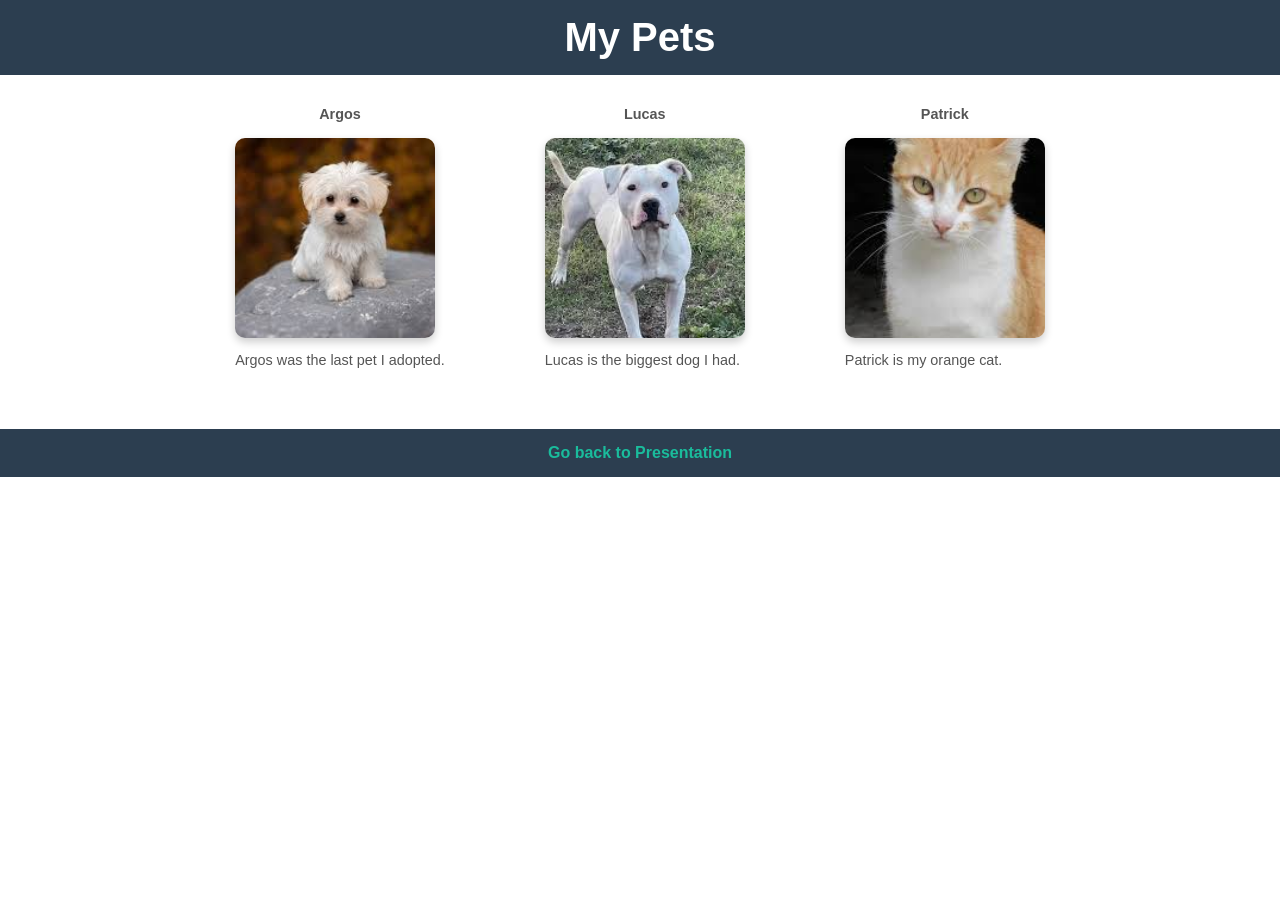
==== mascotas.html @ 9faec73c "update" ====
<!DOCTYPE html>
<html lang="en">
<head>
    <meta charset="UTF-8">
    <meta name="viewport" content="width=device-width, initial-scale=1.0">
    <title>Mis Mascotas</title>
    <link rel="stylesheet" href="styles.css">
</head>
<body>
    <header>
        <h1>My Pets</h1>
    </header>
    <section class="pets">
        <article class="argos">
            <figure class="container">
                <p><h2>Argos</h2></p>
                <img src="imgs/Argos.jpeg">
                <figcaption>Argos was the last pet I adopted. </figcaption>
            </figure>
        </article>
        <article>
            <figure class="container">
                <p><h2>Lucas</h2></p>
                <img src="imgs/Lucas.jpeg">
                <figcaption>Lucas is the biggest dog I had. </figcaption>

            </figure>
        </article>
        <article>
            <figure class="container">
                <p><h2>Patrick</h2></p>
                <img src="imgs/Patrick.jpeg">
                <figcaption>Patrick is my orange cat. </figcaption>
            </figure>
        </article>
    </section>

    <footer>
        <a href="index.html">Go back to Presentation</a>
    </footer>
</body>
</html>
---- styles.css ----
body {
  font-family: Arial, sans-serif;
  margin: 0;
}

header {
  background-color: #2c3e50;
  color: white;
  padding: 15px;
  text-align: center;
}

h1 {
    font-size: 2.5rem;   /* más grande */
    margin: 0;
    text-align: center;
    
}
.here{
    display: flex;          /* las pone en fila */
    gap: 20px;
    justify-content: center;
    flex-wrap: wrap; 
    background-color: #ecf0f1;
    padding: 20px;
    text-align: center;
    margin: 0;
}
span {
  
  background-color: #ecf0f1;
}

section {
  background: white;
  margin-bottom: 20px;
  padding: 15px;
  border-radius: 8px;
}

a {
  color: #2980b9;
}

a:hover {
  color: #e74c3c;
}

img {
  border-radius: 10px;
  box-shadow: 0 4px 8px rgba(0,0,0,0.2);
}

a {
  color: #2980b9;
  text-decoration: none;
}

a:hover {
  color: #e74c3c;
  text-decoration: underline;
}

.pets {
  display: flex;          /* las pone en fila */
  gap: 20px;
  justify-content: center;
  flex-wrap: wrap;        /* baja si no caben */
}
.pets img {
  width: 200px;
  height: 200px;
  object-fit: cover;     /* evita que se deformen */
  border-radius: 10px;
}


button{
    background-color: #2c3e50;  /* mismo estilo que header */
  color: white;
  text-align: center;
  padding: 15px;
  margin-top: 30px;
}

.pets figcaption {
    display: flex;
    text-align:justify;
    margin-top: 10px;
    font-size: .9rem;
    color: #555;
    flex-wrap: wrap
}
h2{
    text-align: center;
    margin-top: 10px;
    font-size: 0.9rem;
    color: #555;
}

footer {
  background-color: #2c3e50;  /* mismo estilo que header */
  color: white;
  text-align: center;
  padding: 15px;
  margin-top: 30px;
}
footer a {
  color: #1abc9c;
  text-decoration: none;
  font-weight: bold;
}

footer a:hover {
  color: #16a085;
  text-decoration: underline;
}
.contact{
    background-color: #2c3e50;
    text-align: center;
    padding: 11px;
}
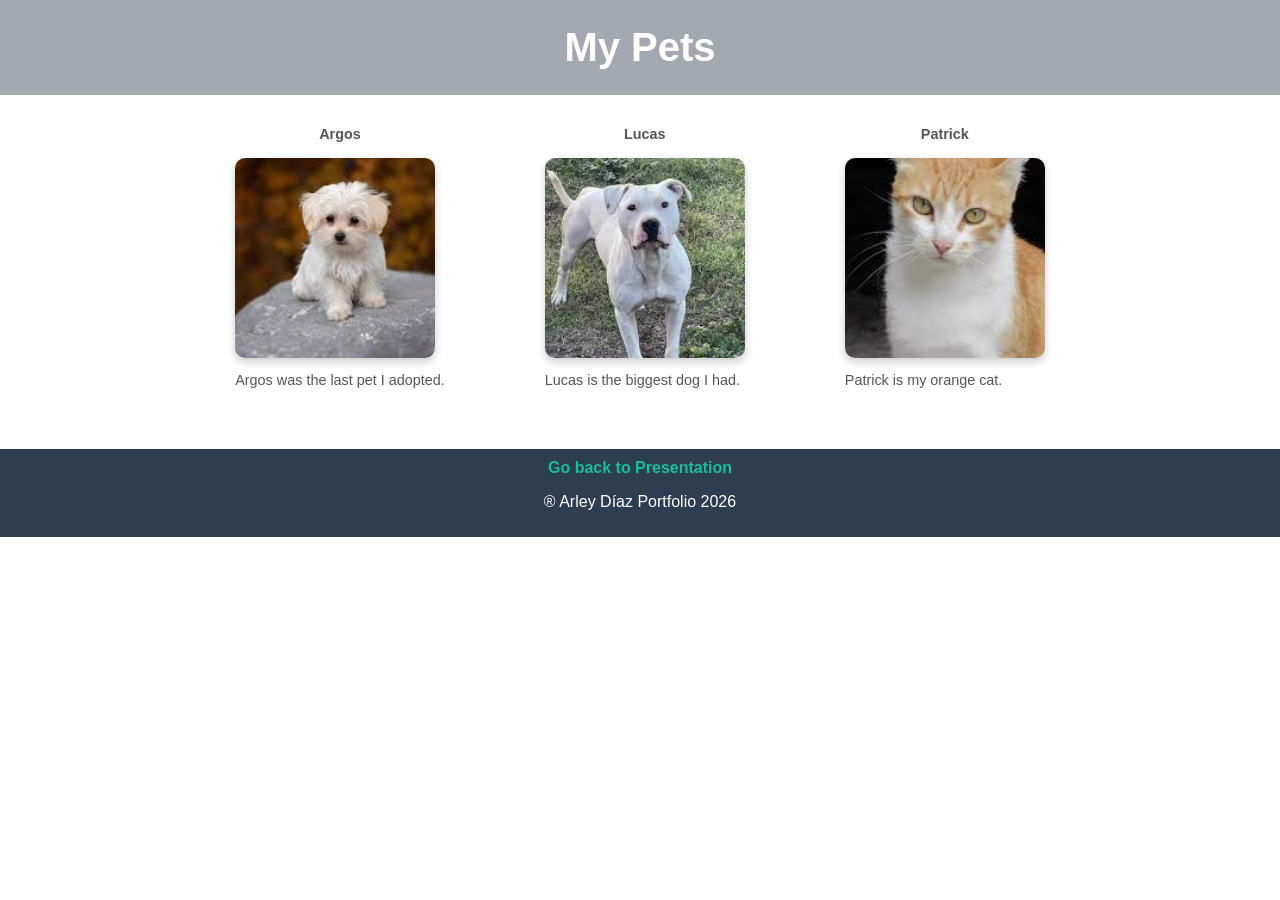
==== commit 151e7c98: "update" ====
--- a/mascotas.html
+++ b/mascotas.html
@@ -33,10 +33,12 @@
                 <figcaption>Patrick is my orange cat. </figcaption>
             </figure>
         </article>
+        
     </section>
 
     <footer>
         <a href="index.html">Go back to Presentation</a>
+        <p>&reg; Arley Díaz Portfolio 2026</p>
     </footer>
 </body>
 </html>
--- a/styles.css
+++ b/styles.css
@@ -1,34 +1,59 @@
+*{
+  background-color: w;
+}
+
 body {
   font-family: Arial, sans-serif;
   margin: 0;
+  box-sizing: border-box;
+  padding: 0;
 }
 
 header {
-  background-color: #2c3e50;
+  background-color: #a2a9b1;
   color: white;
-  padding: 15px;
+  padding: 10px;
   text-align: center;
+  list-style: none;
+}
+
+.contact{
+    background-color: #5d6d7e;
+    text-align: center;
+    padding: 10px ;
+    border: 5px solid #1c2470;
+    margin: 100px;
+    font-weight: bold;
+    color: #180303;
+  }
+.sect {
+  background-color: #c8cccf;
+  text-align: center;
+  padding: 10px ;
+  border: 5px solid whitesmoke;
+  margin: 10px;
+  font-weight: bold;
+  border-radius: 50px;
 }
 
 h1 {
-    font-size: 2.5rem;   /* más grande */
-    margin: 0;
-    text-align: center;
-    
+  font-size: 2.5rem;   /* más grande */
+  margin: 15px;
+  text-align: center;
+  
 }
 .here{
     display: flex;          /* las pone en fila */
-    gap: 20px;
     justify-content: center;
     flex-wrap: wrap; 
     background-color: #ecf0f1;
-    padding: 20px;
+    padding: 0px;
     text-align: center;
     margin: 0;
-}
+  }
 span {
   
-  background-color: #ecf0f1;
+  background-color: #758f96;
 }
 
 section {
@@ -40,24 +65,24 @@
 
 a {
   color: #2980b9;
+  border-radius: 50px;
 }
 
-a:hover {
-  color: #e74c3c;
-}
 
 img {
   border-radius: 10px;
   box-shadow: 0 4px 8px rgba(0,0,0,0.2);
 }
 
-a {
-  color: #2980b9;
-  text-decoration: none;
+.subt:hover{
+  background-color: whitesmoke;
+  color: #413a39;
+  text-decoration: underline;
 }
 
 a:hover {
-  color: #e74c3c;
+  color: #413a39;
+  background-color: whitesmoke;
   text-decoration: underline;
 }
 
@@ -75,12 +100,15 @@
 }
 
 
+
 button{
     background-color: #2c3e50;  /* mismo estilo que header */
-  color: white;
-  text-align: center;
-  padding: 15px;
-  margin-top: 30px;
+    color: white;
+    text-align: center;
+    padding: 15px;
+    margin-top: 30px;
+    text-decoration: none;
+    list-style: none;
 }
 
 .pets figcaption {
@@ -102,7 +130,7 @@
   background-color: #2c3e50;  /* mismo estilo que header */
   color: white;
   text-align: center;
-  padding: 15px;
+  padding: 10px;
   margin-top: 30px;
 }
 footer a {
@@ -115,8 +143,35 @@
   color: #16a085;
   text-decoration: underline;
 }
-.contact{
-    background-color: #2c3e50;
+ul {
+    list-style: none; /* quita viñetas */
+    padding: 0;
+}
+
+.subt {
+    display: inline-block;
+    background-color: #c1cbd4;
+    padding: 8px 20px;
+    margin-top: 30px;
+    border-radius: 999px;
+}
+.btn{
+    background-color: #667079;  /* mismo estilo que header */
+    color: white;
     text-align: center;
-    padding: 11px;
+    padding: 15px;
+    margin-top: 20px;
+    text-decoration: none;
 }
+
+.subt a {
+    text-decoration: none;
+    color: #1c2470;
+    font-weight: bold;
+}
+.send{
+  color: white;
+  background-color: #667079;
+  border-radius: 10px;
+  font-size: large;
+}
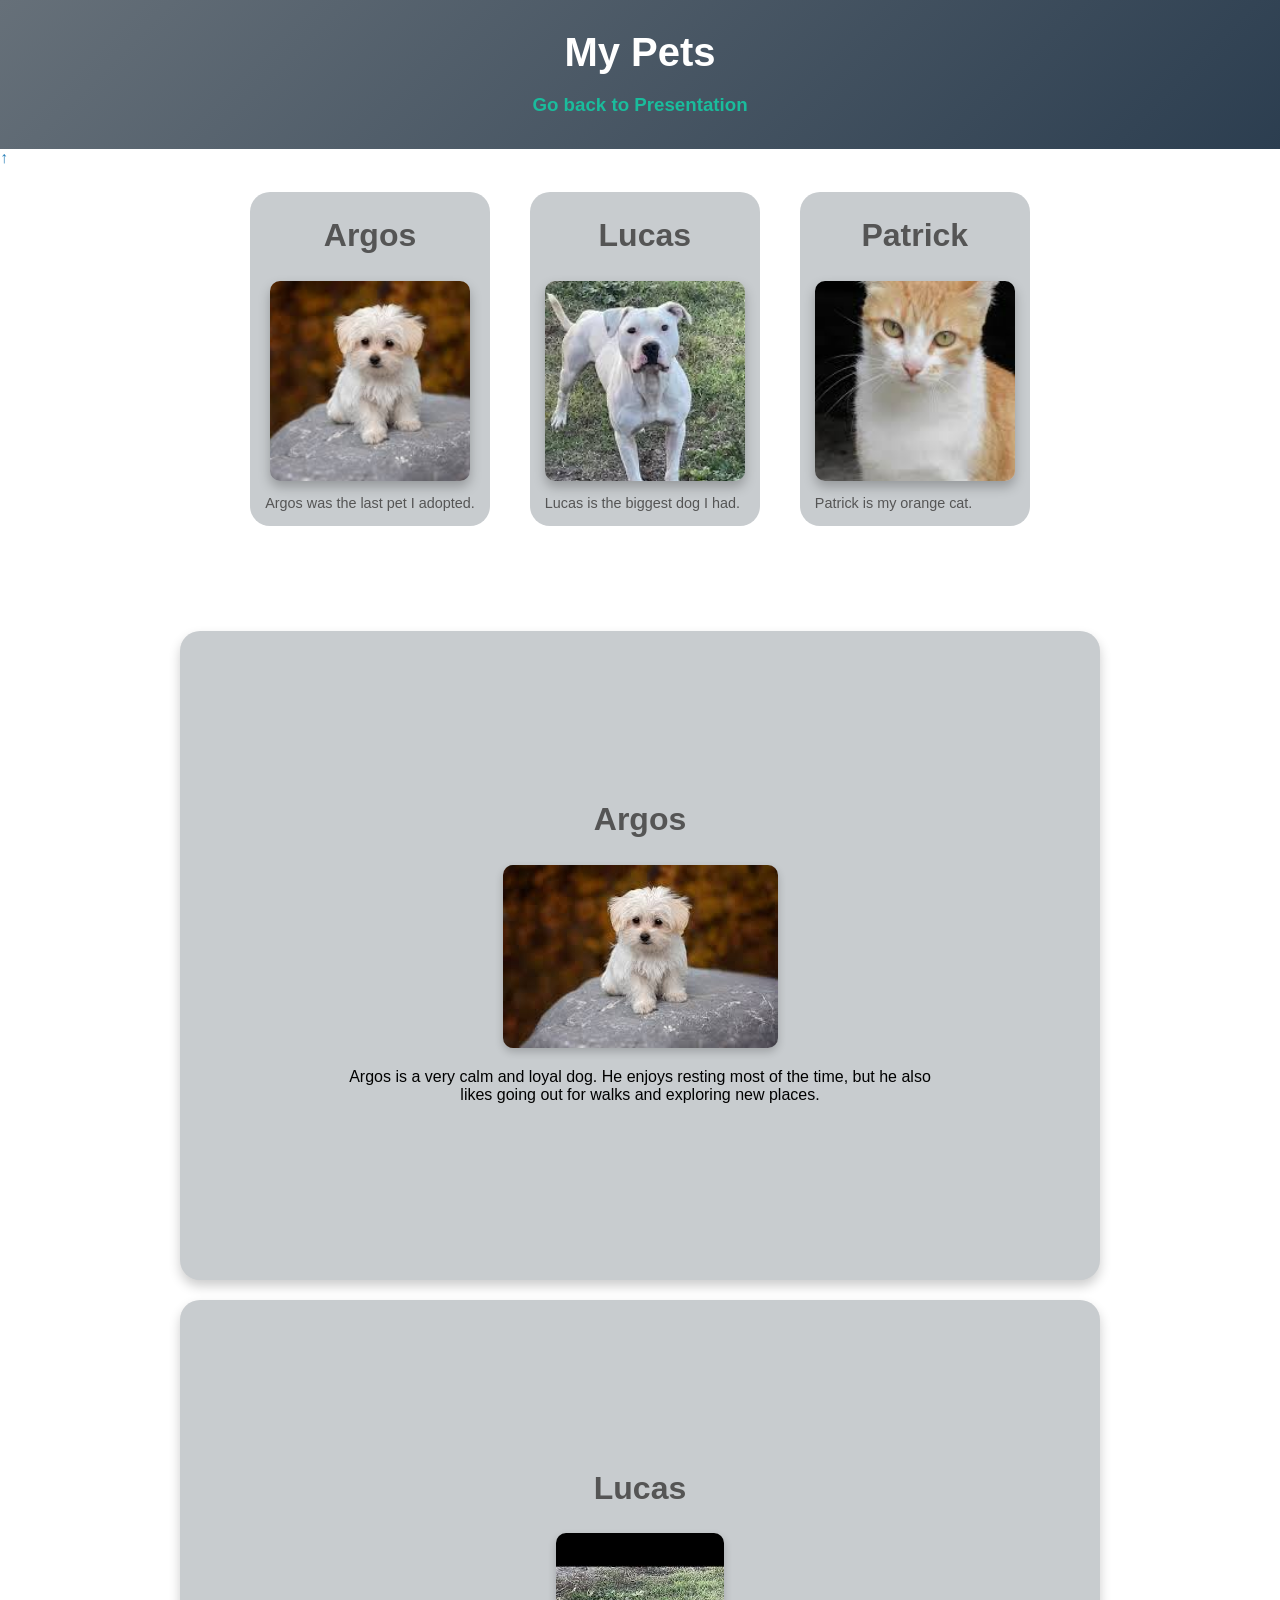
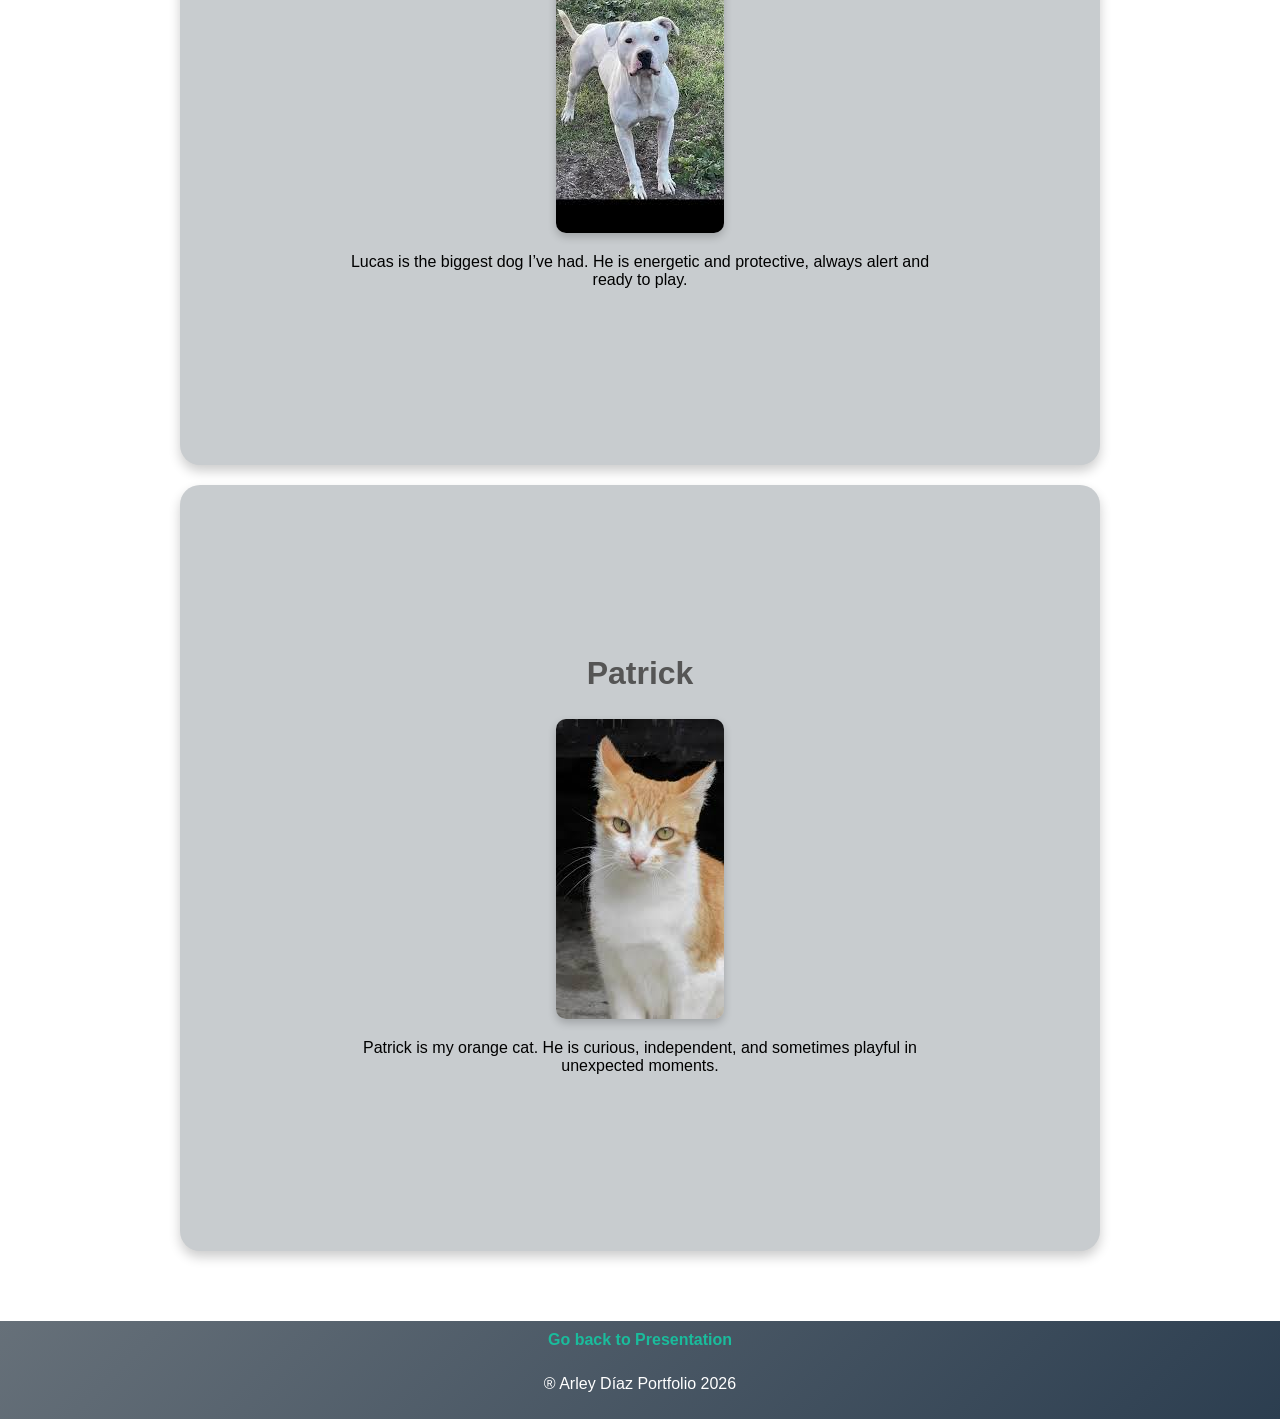
==== commit a6cde6ac: "update" ====
--- a/mascotas.html
+++ b/mascotas.html
@@ -9,31 +9,74 @@
 <body>
     <header>
         <h1>My Pets</h1>
+        <h3>
+            <a href="index.html">Go back to Presentation</a>
+        </h3>
     </header>
+   <a href="#" class="scroll-right">↑</a>
     <section class="pets">
-        <article class="argos">
+        <article>
             <figure class="container">
-                <p><h2>Argos</h2></p>
-                <img src="imgs/Argos.jpeg">
+                <h2>Argos</h2>
+                <a href="#argos">
+                    <img src="imgs/Argos.jpeg">
+                </a>
                 <figcaption>Argos was the last pet I adopted. </figcaption>
             </figure>
         </article>
+
         <article>
             <figure class="container">
-                <p><h2>Lucas</h2></p>
-                <img src="imgs/Lucas.jpeg">
+                <h2>Lucas</h2>
+                <a href="#lucas">
+                    <img src="imgs/Lucas.jpeg">
+                </a>
                 <figcaption>Lucas is the biggest dog I had. </figcaption>
 
             </figure>
         </article>
+        
         <article>
             <figure class="container">
-                <p><h2>Patrick</h2></p>
-                <img src="imgs/Patrick.jpeg">
+                <h2>Patrick</h2>
+                <a href="#patrick">
+                    <img src="imgs/Patrick.jpeg">
+                </a>
                 <figcaption>Patrick is my orange cat. </figcaption>
             </figure>
         </article>
         
+    </section>
+
+    <section class="details">
+
+        <article id="argos" class="detail-card">
+            <h2>Argos</h2>
+            <img src="imgs/Argos.jpeg">
+            <p>
+                Argos is a very calm and loyal dog. He enjoys resting most of the time, 
+                but he also likes going out for walks and exploring new places.
+            </p>
+        </article>
+
+        <article id="lucas" class="detail-card">
+            <h2>Lucas</h2>
+            <img src="imgs/Lucas.jpeg">
+            <p>
+                Lucas is the biggest dog I’ve had. He is energetic and protective, 
+                always alert and ready to play.
+            </p>
+        </article>
+
+        <article id="patrick" class="detail-card">
+            <h2>Patrick</h2>
+            <img src="imgs/Patrick.jpeg">
+            <p>
+                Patrick is my orange cat. He is curious, independent, and sometimes 
+                playful in unexpected moments.
+            </p>
+        </article>
+
     </section>
 
     <footer>
--- a/styles.css
+++ b/styles.css
@@ -1,6 +1,4 @@
-*{
-  background-color: w;
-}
+
 
 body {
   font-family: Arial, sans-serif;
@@ -10,9 +8,9 @@
 }
 
 header {
-  background-color: #a2a9b1;
-  color: white;
-  padding: 10px;
+  background: linear-gradient(135deg, #667079, #2c3e50);
+  color: white;
+  padding: 15px;
   text-align: center;
   list-style: none;
 }
@@ -37,20 +35,21 @@
 }
 
 h1 {
-  font-size: 2.5rem;   /* más grande */
+  font-size: 2.5rem;   
   margin: 15px;
   text-align: center;
   
 }
-.here{
-    display: flex;          /* las pone en fila */
-    justify-content: center;
-    flex-wrap: wrap; 
-    background-color: #ecf0f1;
-    padding: 0px;
-    text-align: center;
-    margin: 0;
-  }
+.here {
+    display: inline-block;   /* 👈 clave */
+    color: white;
+    background: linear-gradient(135deg, #4f6a74, #35495d);
+    border-radius: 999px;
+    padding: 6px 20px;
+    margin: 10px auto;       /* centra */
+    text-align: center;
+    
+}
 span {
   
   background-color: #758f96;
@@ -65,7 +64,10 @@
 
 a {
   color: #2980b9;
+  background: linear-gradient(135deg, #667079, 50);
   border-radius: 50px;
+  text-decoration: none;
+  list-style: none;
 }
 
 
@@ -75,34 +77,40 @@
 }
 
 .subt:hover{
-  background-color: whitesmoke;
   color: #413a39;
   text-decoration: underline;
+  transform: translateY(-5px) scale(1.05);
+  background: linear-gradient(135deg, #1abc9c, #16a085);
+  box-shadow: 0 8px 16px rgba(0,0,0,0.25);
 }
 
 a:hover {
   color: #413a39;
   background-color: whitesmoke;
   text-decoration: underline;
+  transform: translateY(-5px) scale(1.05);
+  background: linear-gradient(135deg, #1abc9c, #16a085);
+  box-shadow: 0 8px 16px rgba(0,0,0,0.25);
+  
 }
 
 .pets {
-  display: flex;          /* las pone en fila */
+  display: flex;
   gap: 20px;
   justify-content: center;
-  flex-wrap: wrap;        /* baja si no caben */
+  flex-wrap: wrap;
 }
 .pets img {
   width: 200px;
   height: 200px;
-  object-fit: cover;     /* evita que se deformen */
+  object-fit: cover;
   border-radius: 10px;
 }
 
 
 
 button{
-    background-color: #2c3e50;  /* mismo estilo que header */
+    background-color: #2c3e50;
     color: white;
     text-align: center;
     padding: 15px;
@@ -122,16 +130,21 @@
 h2{
     text-align: center;
     margin-top: 10px;
-    font-size: 0.9rem;
+    font-size: 2rem;
     color: #555;
 }
 
 footer {
-  background-color: #2c3e50;  /* mismo estilo que header */
+  background: linear-gradient(135deg, #667079, #2c3e50); 
   color: white;
   text-align: center;
   padding: 10px;
   margin-top: 30px;
+}
+header a{
+  color: #1abc9c;
+  text-decoration: none;
+  font-weight: bold;
 }
 footer a {
   color: #1abc9c;
@@ -144,7 +157,7 @@
   text-decoration: underline;
 }
 ul {
-    list-style: none; /* quita viñetas */
+    list-style: none;
     padding: 0;
 }
 
@@ -154,9 +167,18 @@
     padding: 8px 20px;
     margin-top: 30px;
     border-radius: 999px;
+    color: white;
+    padding: 10px 18px;
+    border-radius: 999px;
+    font-size: 0.95rem;
+    font-weight: bold;
+    letter-spacing: 0.5px;
+    transition: all 0.3s ease;
+    cursor: default;
+    box-shadow: 0 4px 8px rgba(0,0,0,0.15);
 }
 .btn{
-    background-color: #667079;  /* mismo estilo que header */
+    background-color: #667079;
     color: white;
     text-align: center;
     padding: 15px;
@@ -175,3 +197,126 @@
   border-radius: 10px;
   font-size: large;
 }
+
+
+.skills-container {
+  display: flex;
+  justify-content: center;
+  flex-wrap: wrap;
+  gap: 15px;
+  margin-top: 20px;
+  text-decoration: none;
+  list-style: none;
+  padding-bottom: 20px;
+}
+
+.skill {
+  background-color: #667079;
+  color: white;
+  padding: 10px 18px;
+  border-radius: 999px;
+  font-size: 0.95rem;
+  font-weight: bold;
+  letter-spacing: 0.5px;
+  transition: all 0.3s ease;
+  cursor: pointer;
+  box-shadow: 0 4px 8px rgba(0,0,0,0.15);
+  text-decoration: none;
+  list-style: none;
+}
+
+
+.skill:hover {
+  transform: translateY(-5px) scale(1.05);
+  background: linear-gradient(135deg, #1abc9c, #16a085);
+  box-shadow: 0 8px 16px rgba(0,0,0,0.25);
+}
+
+.container {
+  background-color: #c8cccf;
+  border-radius: 20px;
+  padding: 15px;
+  text-align: center;
+  max-width: 250px;
+  margin: 10px;
+  transition: all 0.3s ease;
+}
+
+/* Imagen dentro del container */
+.container img {
+  box-shadow: 0 6px 12px rgba(0,0,0,0.25); /* 👈 sombra principal */
+  
+}
+
+/* Hover (esto lo hace ver pro) */
+.container:hover img {
+  transform: scale(1.05);
+  box-shadow: 0 10px 20px rgba(0,0,0,0.35);
+}
+
+/* Hover del contenedor completo */
+.container:hover {
+  transform: translateY(-5px);
+}
+
+.pet-card {
+  display: flex;
+  justify-content: center;
+}
+
+/* título secundario */
+.subtitle {
+  text-align: center;
+  color: #555;
+  margin-bottom: 20px;
+}
+
+/* reutiliza tu estilo de botones */
+footer a {
+  display: inline-block;
+  margin-bottom: 10px;
+}
+html {
+  scroll-behavior: smooth;
+}
+
+
+.details {
+  margin-top: 40px;
+  padding: 20px;
+}
+
+.detail-card {
+  background-color: #c8cccf;
+  border-radius: 20px;
+  padding: 160px;
+  margin: 20px auto;
+  max-width: 600px;
+  box-shadow: 0 6px 12px rgba(0,0,0,0.2);
+  text-align: center;
+}
+
+.scroll-top {
+  position: fixed;
+  bottom: 50px;
+  right: 50px;
+
+  background-color: #2c3e50;
+  color: white;
+
+  padding: 12px 16px;
+  border-radius: 50%;
+  font-size: 18px;
+  text-decoration: none;
+
+  box-shadow: 0 4px 10px rgba(0,0,0,0.3);
+
+  transition: all 0.3s ease;
+}
+
+/* Hover */
+.scroll-top:hover {
+  background-color: #1abc9c;
+  transform: scale(1.1);
+}
+
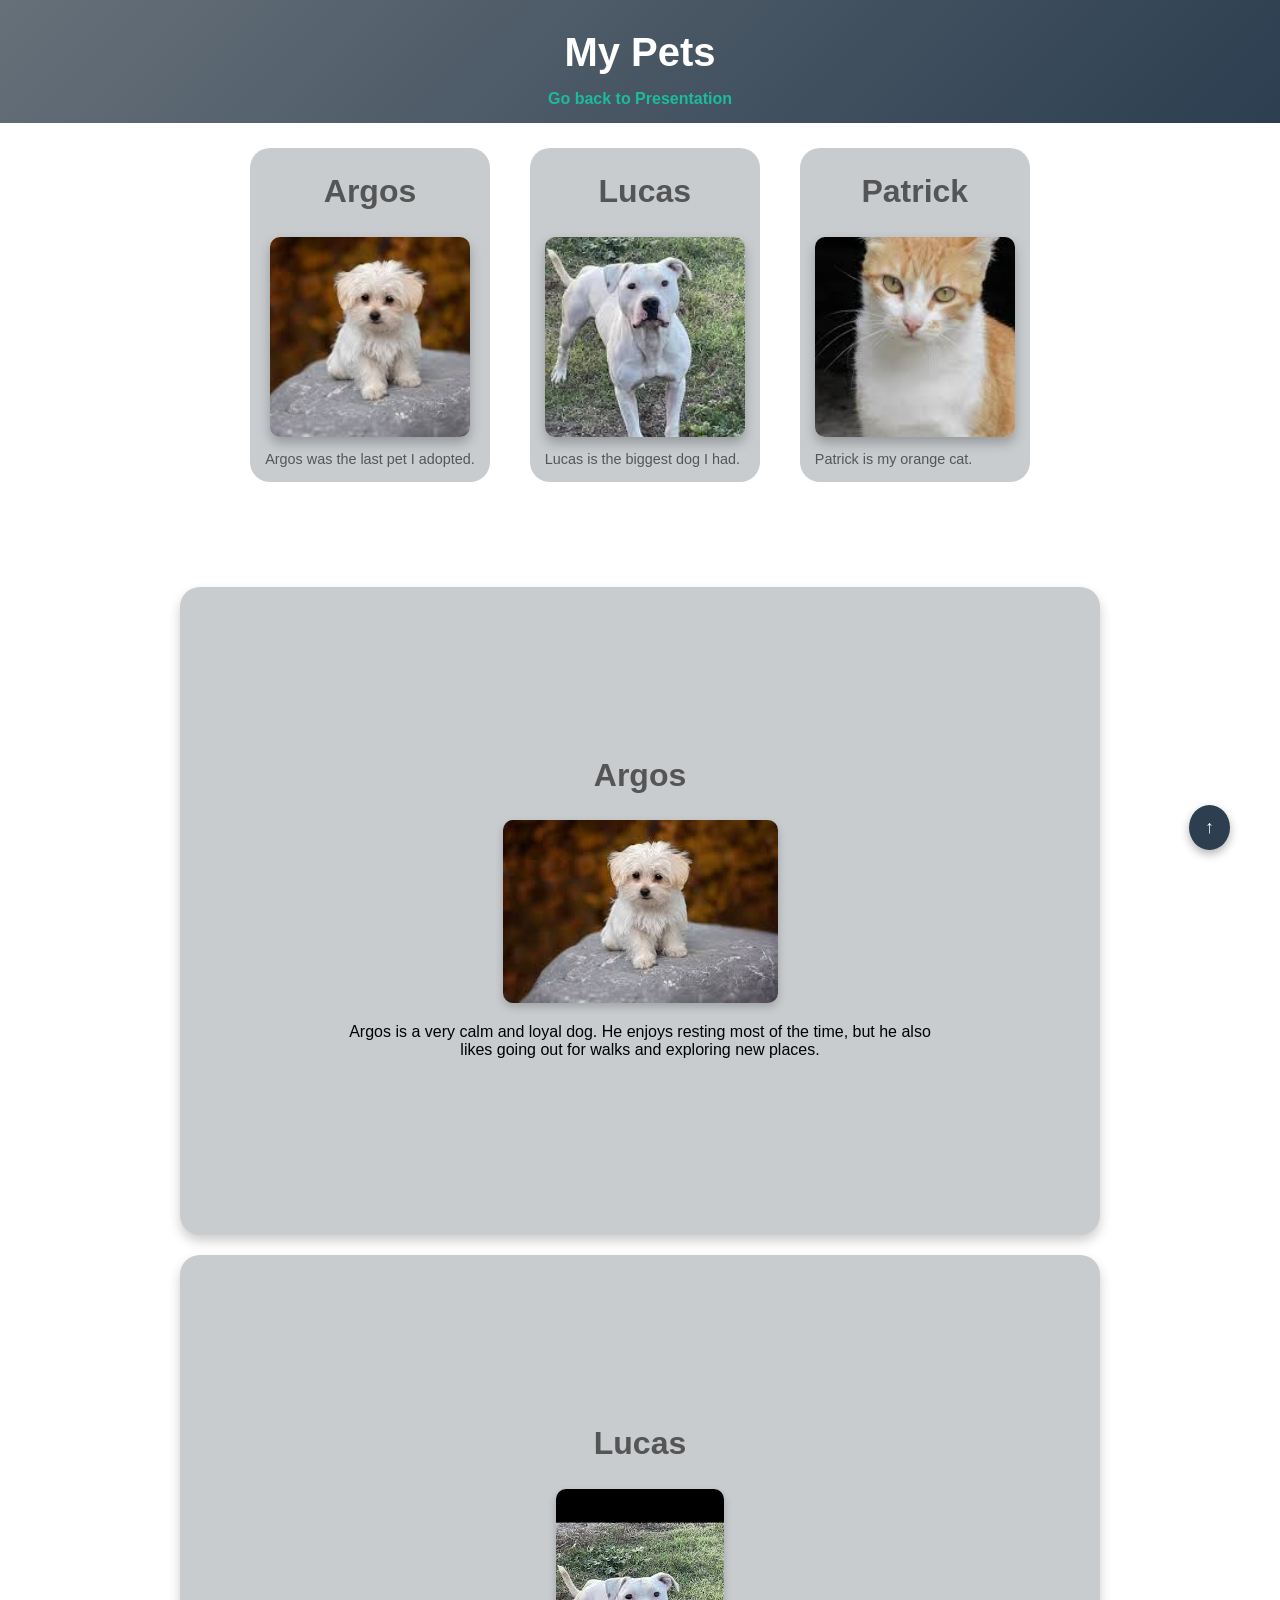
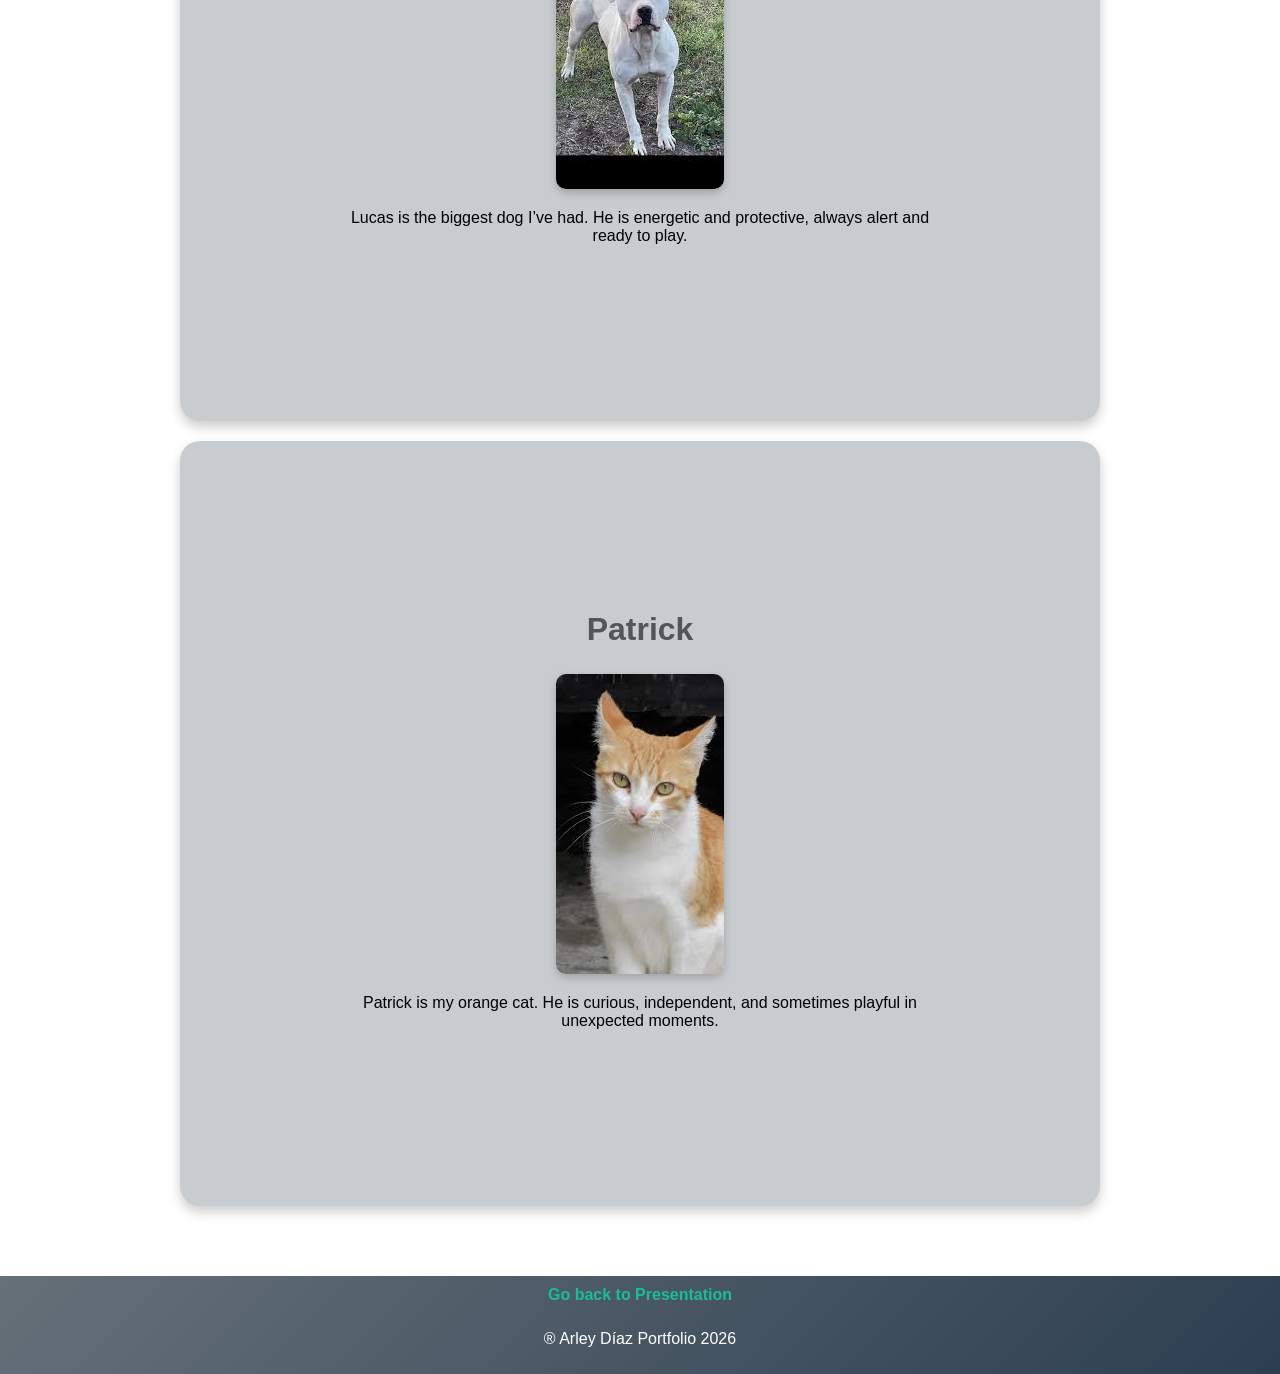
==== commit 1a822aaa: "update" ====
--- a/mascotas.html
+++ b/mascotas.html
@@ -9,11 +9,11 @@
 <body>
     <header>
         <h1>My Pets</h1>
-        <h3>
+        <h>
             <a href="index.html">Go back to Presentation</a>
-        </h3>
+        </h>
     </header>
-   <a href="#" class="scroll-right">↑</a>
+    <a href="#" class="scroll-top">↑</a>
     <section class="pets">
         <article>
             <figure class="container">
@@ -50,32 +50,32 @@
 
     <section class="details">
 
-        <article id="argos" class="detail-card">
-            <h2>Argos</h2>
-            <img src="imgs/Argos.jpeg">
-            <p>
-                Argos is a very calm and loyal dog. He enjoys resting most of the time, 
-                but he also likes going out for walks and exploring new places.
-            </p>
-        </article>
-
-        <article id="lucas" class="detail-card">
-            <h2>Lucas</h2>
-            <img src="imgs/Lucas.jpeg">
-            <p>
-                Lucas is the biggest dog I’ve had. He is energetic and protective, 
-                always alert and ready to play.
-            </p>
-        </article>
-
-        <article id="patrick" class="detail-card">
-            <h2>Patrick</h2>
-            <img src="imgs/Patrick.jpeg">
-            <p>
-                Patrick is my orange cat. He is curious, independent, and sometimes 
-                playful in unexpected moments.
-            </p>
-        </article>
+    <article id="argos" class="detail-card">
+        <h2>Argos</h2>
+        <img src="imgs/Argos.jpeg">
+        <p>
+            Argos is a very calm and loyal dog. He enjoys resting most of the time, 
+            but he also likes going out for walks and exploring new places.
+        </p>
+    </article>
+    
+    <article id="lucas" class="detail-card">
+        <h2>Lucas</h2>
+        <img src="imgs/Lucas.jpeg">
+        <p>
+            Lucas is the biggest dog I’ve had. He is energetic and protective, 
+            always alert and ready to play.
+        </p>
+    </article>
+    
+    <article id="patrick" class="detail-card">
+        <h2>Patrick</h2>
+        <img src="imgs/Patrick.jpeg">
+        <p>
+            Patrick is my orange cat. He is curious, independent, and sometimes 
+            playful in unexpected moments.
+        </p>
+    </article>
 
     </section>
 
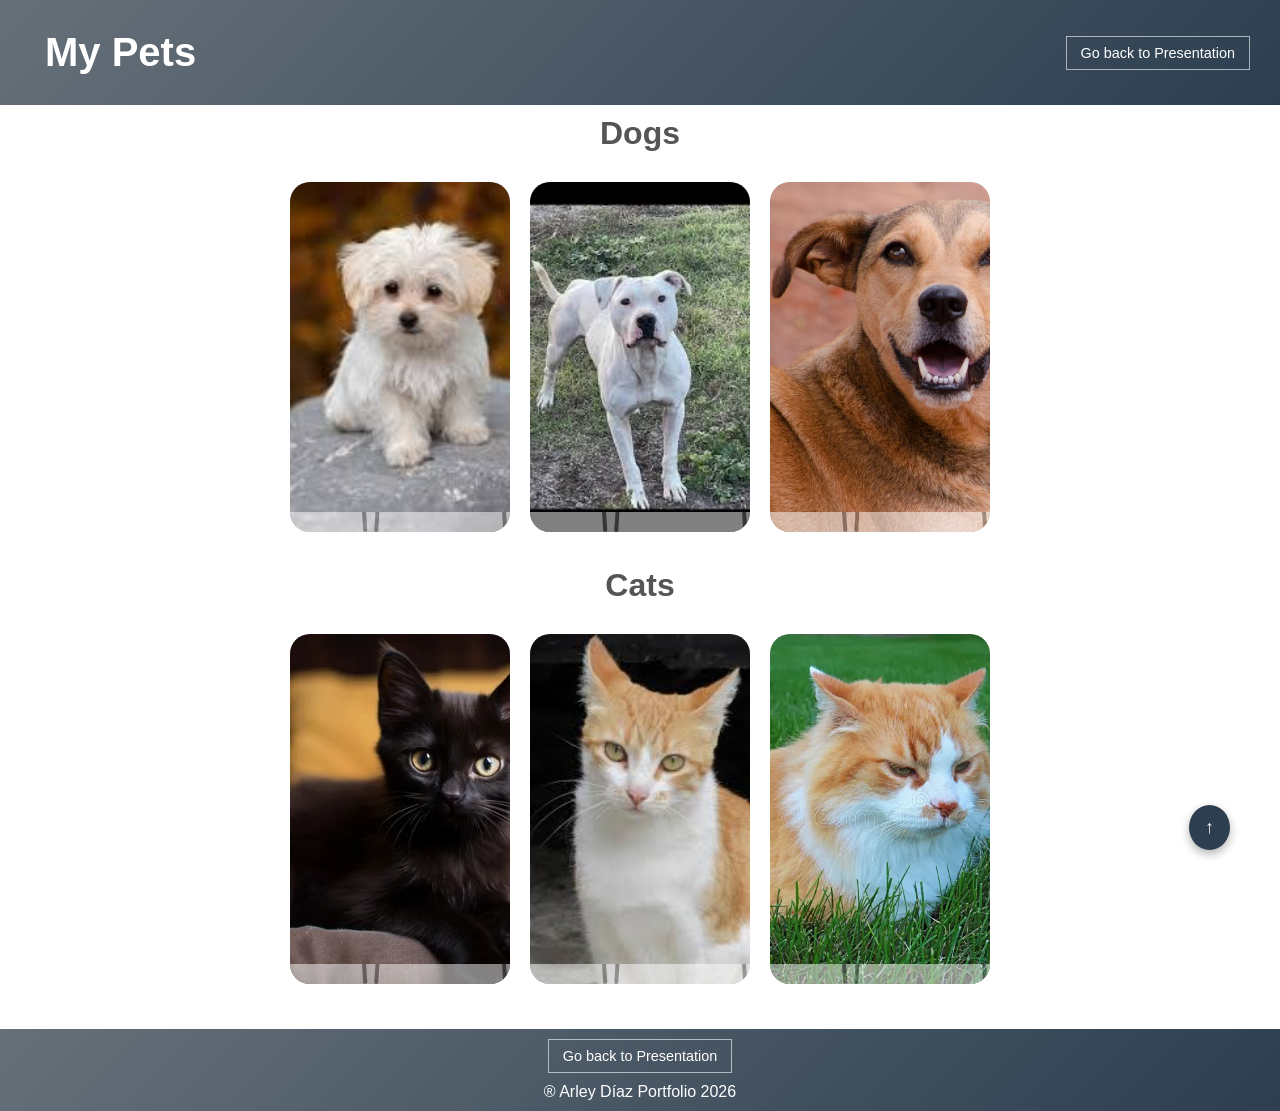
==== commit 74fe2283: "Update Week-2" ====
--- a/mascotas.html
+++ b/mascotas.html
@@ -9,79 +9,135 @@
 <body>
     <header>
         <h1>My Pets</h1>
-        <h>
-            <a href="index.html">Go back to Presentation</a>
-        </h>
+        <a class="btn-card" href="index.html">Go back to Presentation</a>
     </header>
     <a href="#" class="scroll-top">↑</a>
-    <section class="pets">
-        <article>
-            <figure class="container">
-                <h2>Argos</h2>
-                <a href="#argos">
-                    <img src="imgs/Argos.jpeg">
-                </a>
-                <figcaption>Argos was the last pet I adopted. </figcaption>
-            </figure>
-        </article>
-
-        <article>
-            <figure class="container">
-                <h2>Lucas</h2>
-                <a href="#lucas">
-                    <img src="imgs/Lucas.jpeg">
-                </a>
-                <figcaption>Lucas is the biggest dog I had. </figcaption>
-
-            </figure>
+    <h2>Dogs</h2>
+    <section class="pets-grid">
+        <article class="card">
+                
+                    
+                    <div class="overlay">
+                        <button class="btn-card">Ver más</button>
+                    </div>
+                    
+                    <img src="imgs/Argos.jpeg" alt="Argos">
+                    
+                    <div class="description">
+                        <h2>Argos</h2>
+                        <p>Argos was the last pet I adopted.</p>
+                    </div>
+                    
+                
         </article>
         
-        <article>
-            <figure class="container">
-                <h2>Patrick</h2>
-                <a href="#patrick">
-                    <img src="imgs/Patrick.jpeg">
-                </a>
-                <figcaption>Patrick is my orange cat. </figcaption>
-            </figure>
+        <article class="card">
+                    
+                    <div class="overlay">
+                        <button class="btn-card">Ver más</button>
+                    </div>
+                    
+                    <img src="imgs/Lucas.jpeg" alt="Lucas">
+                    
+                    <div class="description">
+                        <h2>Lucas</h2>
+                        <p>Lucas is the biggest dog I had. </p>
+                    </div>
+                              
+        </article>
+        
+        <article class="card">        
+                    
+                    <div class="overlay">
+                        <button class="btn-card">Ver más</button>
+                    </div>
+                    
+                    <img src="imgs/Layka.jpg" alt="Layka">
+                    
+                    <div class="description">
+                        <h2>Layka</h2>
+                        <p>Layka is the first pet I adopted as a kid.</p>
+                    </div>
+                    
         </article>
         
     </section>
 
-    <section class="details">
+    <h2>Cats</h2>
 
-    <article id="argos" class="detail-card">
-        <h2>Argos</h2>
-        <img src="imgs/Argos.jpeg">
-        <p>
-            Argos is a very calm and loyal dog. He enjoys resting most of the time, 
-            but he also likes going out for walks and exploring new places.
-        </p>
-    </article>
-    
-    <article id="lucas" class="detail-card">
-        <h2>Lucas</h2>
-        <img src="imgs/Lucas.jpeg">
-        <p>
-            Lucas is the biggest dog I’ve had. He is energetic and protective, 
-            always alert and ready to play.
-        </p>
-    </article>
-    
-    <article id="patrick" class="detail-card">
-        <h2>Patrick</h2>
-        <img src="imgs/Patrick.jpeg">
-        <p>
-            Patrick is my orange cat. He is curious, independent, and sometimes 
-            playful in unexpected moments.
-        </p>
-    </article>
+    <section class="pets-flex">
 
+        <article class="card">
+                <div class="overlay">
+                    <button class="btn-card">Ver más</button>
+                </div>
+
+                <img src="imgs/negrito.webp">
+
+                <div class="description">
+                    <h2>Negrito</h2>
+                    <p>This is my black cat</p>
+                </div>  
+        </article>
+        
+        <article class="card">
+               <div class="overlay">
+                    <button class="btn-card">Ver más</button>
+                </div>
+                    <img src="imgs/Patrick.jpeg">
+                <div class="description">
+                    <h2>Patrick</h2>
+                    <p>Patrick is my male orange cat</p>
+                </div>
+        </article>
+
+        <article class="card">
+                <div class="overlay">
+                    <button class="btn-card">Ver más</button>
+                </div>
+                <img src="imgs/Georgina.webp">
+                <div class="description">
+                    <h2>Georgina</h2>
+                    <p>Georgina is my female orange cat</p>
+                </div>
+        </article>
+        
     </section>
 
+    
     <footer>
-        <a href="index.html">Go back to Presentation</a>
+        <a class="btn-card" href="index.html">Go back to Presentation</a>
         <p>&reg; Arley Díaz Portfolio 2026</p>
     </footer>
 </body>
-</html>+</html>
+<!--  <section class="details">
+     
+     <article id="argos" class="detail-card">
+         <h2>Argos</h2>
+         <img src="imgs/Argos.jpeg">
+         <p>
+             Argos is a very calm and loyal dog. He enjoys resting most of the time, 
+             but he also likes going out for walks and exploring new places.
+         </p>
+     </article>
+     
+     <article id="lucas" class="detail-card">
+         <h2>Lucas</h2>
+         <img src="imgs/Lucas.jpeg">
+         <p>
+             Lucas is the biggest dog I’ve had. He is energetic and protective, 
+             always alert and ready to play.
+         </p>
+     </article>
+     
+     <article id="patrick" class="detail-card">
+         <h2>Patrick</h2>
+         <img src="imgs/Patrick.jpeg">
+         <p>
+             Patrick is my orange cat. He is curious, independent, and sometimes 
+             playful in unexpected moments.
+         </p>
+     </article>
+     
+ </section> -->
--- a/styles.css
+++ b/styles.css
@@ -1,60 +1,56 @@
-
-
+/* ===== VARIABLES ===== */
+:root {
+  --primary: #2c3e50;
+  --secondary: #667079;
+  --accent: #1abc9c;
+  --accent-dark: #16a085;
+  --light: #c8cccf;
+  --text-dark: #555;
+  --shadow: 0 4px 8px rgba(0,0,0,0.2);
+  --shadow-strong: 0 8px 16px rgba(0,0,0,0.25);
+  --gap: 20px;
+}
+
+/* ===== RESET ===== */
+* {
+  margin: 0;
+  padding: 0;
+  box-sizing: border-box;
+}
+
+/* ===== BASE ===== */
 body {
   font-family: Arial, sans-serif;
-  margin: 0;
-  box-sizing: border-box;
-  padding: 0;
-}
-
+}
+
+html {
+  scroll-behavior: smooth;
+}
+
+/* ===== HEADER ===== */
 header {
-  background: linear-gradient(135deg, #667079, #2c3e50);
-  color: white;
-  padding: 15px;
-  text-align: center;
+  display: flex;
+  justify-content: space-between;
+  align-items: center;
+  background: linear-gradient(135deg, var(--secondary), var(--primary));
+  color: white;
+  padding: 15px 30px;
+}
+
+header a {
+  color: var(--accent);
+  text-decoration: none;
+  font-weight: bold;
+}
+
+/* NAV */
+nav ul {
+  display: flex;
+  gap: 15px;
   list-style: none;
 }
 
-.contact{
-    background-color: #5d6d7e;
-    text-align: center;
-    padding: 10px ;
-    border: 5px solid #1c2470;
-    margin: 100px;
-    font-weight: bold;
-    color: #180303;
-  }
-.sect {
-  background-color: #c8cccf;
-  text-align: center;
-  padding: 10px ;
-  border: 5px solid whitesmoke;
-  margin: 10px;
-  font-weight: bold;
-  border-radius: 50px;
-}
-
-h1 {
-  font-size: 2.5rem;   
-  margin: 15px;
-  text-align: center;
-  
-}
-.here {
-    display: inline-block;   /* 👈 clave */
-    color: white;
-    background: linear-gradient(135deg, #4f6a74, #35495d);
-    border-radius: 999px;
-    padding: 6px 20px;
-    margin: 10px auto;       /* centra */
-    text-align: center;
-    
-}
-span {
-  
-  background-color: #758f96;
-}
-
+/* ===== SECTIONS ===== */
 section {
   background: white;
   margin-bottom: 20px;
@@ -62,261 +58,362 @@
   border-radius: 8px;
 }
 
+.sect {
+  background-color: var(--light);
+  text-align: center;
+  padding: 10px;
+  border: 5px solid whitesmoke;
+  margin: 15px;
+  font-weight: bold;
+  border-radius: 50px;
+}
+
+/* ===== TEXT ===== */
+h1 {
+  font-size: 2.5rem;
+  margin: 15px;
+  text-align: center;
+}
+
+h2 {
+  text-align: center;
+  margin-top: 10px;
+  font-size: 2rem;
+  color: var(--text-dark);
+  padding-bottom: 15px;
+}
+
+.subtitle {
+  text-align: center;
+  color: var(--text-dark);
+  margin-bottom: 20px;
+}
+
+.here {
+  display: inline-block;
+  color: white;
+  background: linear-gradient(135deg, #4f6a74, #35495d);
+  border-radius: 999px;
+  padding: 6px 20px;
+  margin: 10px auto;
+}
+
+/* ===== LINKS ===== */
 a {
   color: #2980b9;
-  background: linear-gradient(135deg, #667079, 50);
-  border-radius: 50px;
   text-decoration: none;
-  list-style: none;
-}
-
-
+}
+
+/* ===== IMAGES ===== */
 img {
   border-radius: 10px;
-  box-shadow: 0 4px 8px rgba(0,0,0,0.2);
-}
-
-.subt:hover{
-  color: #413a39;
-  text-decoration: underline;
-  transform: translateY(-5px) scale(1.05);
-  background: linear-gradient(135deg, #1abc9c, #16a085);
-  box-shadow: 0 8px 16px rgba(0,0,0,0.25);
-}
-
-a:hover {
-  color: #413a39;
-  background-color: whitesmoke;
-  text-decoration: underline;
-  transform: translateY(-5px) scale(1.05);
-  background: linear-gradient(135deg, #1abc9c, #16a085);
-  box-shadow: 0 8px 16px rgba(0,0,0,0.25);
-  
-}
-
-.pets {
-  display: flex;
-  gap: 20px;
-  justify-content: center;
-  flex-wrap: wrap;
-}
-.pets img {
-  width: 200px;
-  height: 200px;
-  object-fit: cover;
-  border-radius: 10px;
-}
-
-
-
-button{
-    background-color: #2c3e50;
-    color: white;
-    text-align: center;
-    padding: 15px;
-    margin-top: 30px;
-    text-decoration: none;
-    list-style: none;
-}
-
-.pets figcaption {
-    display: flex;
-    text-align:justify;
-    margin-top: 10px;
-    font-size: .9rem;
-    color: #555;
-    flex-wrap: wrap
-}
-h2{
-    text-align: center;
-    margin-top: 10px;
-    font-size: 2rem;
-    color: #555;
-}
-
-footer {
-  background: linear-gradient(135deg, #667079, #2c3e50); 
-  color: white;
-  text-align: center;
-  padding: 10px;
+  box-shadow: var(--shadow);
+}
+
+/* ===== BUTTONS ===== */
+button {
+  background-color: var(--shadow-strong);
+  color: white;
+  text-align: center;
+  padding: 15px;
   margin-top: 30px;
-}
-header a{
-  color: #1abc9c;
-  text-decoration: none;
-  font-weight: bold;
-}
-footer a {
-  color: #1abc9c;
-  text-decoration: none;
-  font-weight: bold;
-}
-
-footer a:hover {
-  color: #16a085;
-  text-decoration: underline;
-}
-ul {
-    list-style: none;
-    padding: 0;
-}
-
-.subt {
-    display: inline-block;
-    background-color: #c1cbd4;
-    padding: 8px 20px;
-    margin-top: 30px;
-    border-radius: 999px;
-    color: white;
-    padding: 10px 18px;
-    border-radius: 999px;
-    font-size: 0.95rem;
-    font-weight: bold;
-    letter-spacing: 0.5px;
-    transition: all 0.3s ease;
-    cursor: default;
-    box-shadow: 0 4px 8px rgba(0,0,0,0.15);
-}
-.btn{
-    background-color: #667079;
-    color: white;
-    text-align: center;
-    padding: 15px;
-    margin-top: 20px;
-    text-decoration: none;
-}
-
-.subt a {
-    text-decoration: none;
-    color: #1c2470;
-    font-weight: bold;
-}
-.send{
-  color: white;
-  background-color: #667079;
+  border-radius: 999px;
+}
+
+.send {
+  background-color: var(--secondary);
   border-radius: 10px;
   font-size: large;
 }
 
-
+/* ===== NAV BUTTONS ===== */
+.subt {
+  display: inline-block;
+  background-color: #c1cbd4;
+  padding: 10px 18px;
+  margin-top: 30px;
+  border-radius: 999px;
+  font-size: 0.95rem;
+  font-weight: bold;
+  letter-spacing: 0.5px;
+  box-shadow: var(--shadow);
+  cursor: default;
+}
+
+.subt a {
+  color: #1c2470;
+  font-weight: bold;
+}
+
+/* ===== SKILLS ===== */
 .skills-container {
   display: flex;
   justify-content: center;
   flex-wrap: wrap;
   gap: 15px;
   margin-top: 20px;
-  text-decoration: none;
-  list-style: none;
   padding-bottom: 20px;
 }
 
 .skill {
-  background-color: #667079;
+  background-color: var(--secondary);
   color: white;
   padding: 10px 18px;
   border-radius: 999px;
   font-size: 0.95rem;
   font-weight: bold;
   letter-spacing: 0.5px;
+  box-shadow: var(--shadow);
+  cursor: pointer;
+}
+
+/* ===== PROJECTS (GRID) ===== */
+.project-container {
+  display: grid;
+  grid-template-columns: repeat(auto-fit, minmax(150px, auto));
+  gap: 15px;
+  margin-top: 20px;
+  justify-content: start;
+  
+}
+
+.btn {
+  background-color: var(--secondary);
+  color: white;
+  padding: 10px 10px;
+  border-radius: 999px;
+  text-align: center;
+  text-decoration: none;
+  padding-inline: 20px;
+  display: inline-flex;
+  justify-content: center;
+  align-items: center;
+  width: fit-content; /* 🔥 clave */
+  white-space: wrap; /* evita salto de línea */
+  box-shadow: var(--shadow);
   transition: all 0.3s ease;
+  margin-top: 10px;
+  max-height: 35px;
+}
+
+.btn-card{
+  border: 1px solid rgba(255, 255, 255, 0.6);
+  background: transparent;
+  color: white;
+  padding: 8px 14px;
+  font-weight: 500;
+  font-size: 0.9rem;
+  backdrop-filter: blur(3px); 
+}
+
+/* ===== PETS (GRID) ===== */
+.pets-grid {
+  display: grid;
+  grid-template-columns: repeat(auto-fit, 220px);
+  gap: var(--gap);
+  justify-content: center;
+}
+/* ===== PETS (FLEX) ===== */
+.pets-flex {
+  display: flex;
+  flex-wrap: wrap;
+  gap: var(--gap);
+  justify-content: center;
+}
+
+.card-item {
+  background: var(--light);
+  border-radius: 15px;
+  padding: 10px;
+  text-align: center;
+  box-shadow: var(--shadow);
+}
+
+.card-item img {
+  width: 100%;
+  border-radius: 10px;
+}
+
+/* ===== CARDS ===== */
+.card {
+  background-color: var(--light);
+  border-radius: 20px;
+  width: 220px;
+  height: 350px;
+  overflow: hidden;
+  position: relative;
   cursor: pointer;
-  box-shadow: 0 4px 8px rgba(0,0,0,0.15);
-  text-decoration: none;
-  list-style: none;
-}
-
-
-.skill:hover {
-  transform: translateY(-5px) scale(1.05);
-  background: linear-gradient(135deg, #1abc9c, #16a085);
-  box-shadow: 0 8px 16px rgba(0,0,0,0.25);
-}
-
-.container {
-  background-color: #c8cccf;
-  border-radius: 20px;
-  padding: 15px;
-  text-align: center;
-  max-width: 250px;
-  margin: 10px;
   transition: all 0.3s ease;
-}
-
-/* Imagen dentro del container */
-.container img {
-  box-shadow: 0 6px 12px rgba(0,0,0,0.25); /* 👈 sombra principal */
+  position: relative;
   
 }
 
-/* Hover (esto lo hace ver pro) */
-.container:hover img {
-  transform: scale(1.05);
-  box-shadow: 0 10px 20px rgba(0,0,0,0.35);
-}
-
-/* Hover del contenedor completo */
-.container:hover {
+.card img {
+  width: 100%;
+  height: 100%;
+  object-fit: cover;
+}
+
+/* DESCRIPTION */
+.description {
+  position: absolute;
+  bottom: 0;
+  width: 100%;
+  height: 0.1%;
+  padding: 10px;
+  background-image: url("imgs/paw.png");
+  background-size: 140px;
+  background-position: right bottom;
+  opacity: 0.5;
+  background-color: var(--light);
+  text-align: center;
+  transition: all 0.5s ease;
+}
+
+/* TEXT HIDDEN */
+.description p {
+  opacity: 0;
+  transform: translateY(10px);
+  transition: all 0.3s ease;
+}
+
+/* OVERLAY */
+.overlay {
+  position: absolute;
+  top: 0;
+  width: 100%;
+  height: 30%;
+  border-radius: 20px 20px 0 0;
+  background: rgba(26, 188, 156, 0.6);  display: flex;
+  justify-content: center;
+  align-items: center;
+  transform: translateY(-100%);
+  transition: all 0.3s ease;
+}
+
+/* HOVER EFFECTS */
+.card:hover {
+  transform: scale(1.02);
+}
+
+.card:hover .description {
+  height: 60%;
+  backdrop-filter: blur(4px);
+  background-color: rgba(200, 204, 207, 0.75);
+  background-size: 10px;
+  background-color: rgba(200, 204, 207, 0.6);
+}
+
+.card:hover .description p {
+  opacity: 1;
+  transform: translateY(0);
+}
+
+
+.card:hover .overlay {
+  transform: translateY(0);
+}
+.description::before {
+  content: "";
+  position: absolute;
+  inset: 0;
+  background: rgba(255,255,255,0.4);
+}
+.btn:hover{
   transform: translateY(-5px);
-}
-
-.pet-card {
-  display: flex;
-  justify-content: center;
-}
-
-/* título secundario */
-.subtitle {
-  text-align: center;
-  color: #555;
-  margin-bottom: 20px;
-}
-
-/* reutiliza tu estilo de botones */
-footer a {
-  display: inline-block;
-  margin-bottom: 10px;
-}
-html {
-  scroll-behavior: smooth;
-}
-
-
+  background: linear-gradient(135deg, var(--accent), var(--accent-dark));
+}
+.btn-card:hover {
+  background-color: rgba(255, 255, 255, 0.15);
+  cursor: pointer;
+}
+/* ===== DETAILS SECTION ===== */
 .details {
   margin-top: 40px;
   padding: 20px;
 }
 
 .detail-card {
-  background-color: #c8cccf;
+  background-color: var(--light);
   border-radius: 20px;
-  padding: 160px;
+  padding: 20px;
   margin: 20px auto;
   max-width: 600px;
-  box-shadow: 0 6px 12px rgba(0,0,0,0.2);
-  text-align: center;
-}
-
+  box-shadow: var(--shadow);
+  text-align: center;
+}
+
+/* ===== SCROLL BUTTON ===== */
 .scroll-top {
   position: fixed;
   bottom: 50px;
   right: 50px;
-
-  background-color: #2c3e50;
-  color: white;
-
+  background-color: var(--primary);
+  color: white;
   padding: 12px 16px;
   border-radius: 50%;
   font-size: 18px;
   text-decoration: none;
-
   box-shadow: 0 4px 10px rgba(0,0,0,0.3);
-
   transition: all 0.3s ease;
 }
 
-/* Hover */
 .scroll-top:hover {
-  background-color: #1abc9c;
+  background-color: var(--accent);
   transform: scale(1.1);
 }
 
+/* ===== FOOTER ===== */
+footer {
+  background: linear-gradient(135deg, var(--secondary), var(--primary));
+  color: white;
+  text-align: center;
+  padding: 10px;
+  margin-top: 30px;
+}
+
+footer a {
+  color: var(--accent);
+  text-decoration: none;
+  font-weight: bold;
+  display: inline-block;
+  margin-bottom: 10px;
+}
+
+footer a:hover {
+  color: var(--accent-dark);
+  text-decoration: underline;
+}
+
+/* ===== HOVER GLOBAL (AGRUPADO) ===== */
+.skill:hover,
+.subt:hover,
+a:hover {
+  transform: translateY(-5px) scale(1.05);
+  background: linear-gradient(135deg, var(--accent), var(--accent-dark));
+  box-shadow: var(--shadow-strong);
+}
+
+.paw-overlay {
+  position: absolute;
+  bottom: -40px;
+  left: 50%;
+  transform: translateX(-50%) scale(0.8);
+  opacity: 0;
+  transition: all 0.35s ease;
+  pointer-events: none;
+}
+.paw-overlay img {
+  width: 80px;
+  height: auto;
+}
+.paw-overlay img {
+  width: 80px;
+  height: auto;
+}
+
+.card:hover .paw-overlay {
+  bottom: 10px;
+  opacity: 1;
+  transform: translateX(-50%) scale(1);
+}
